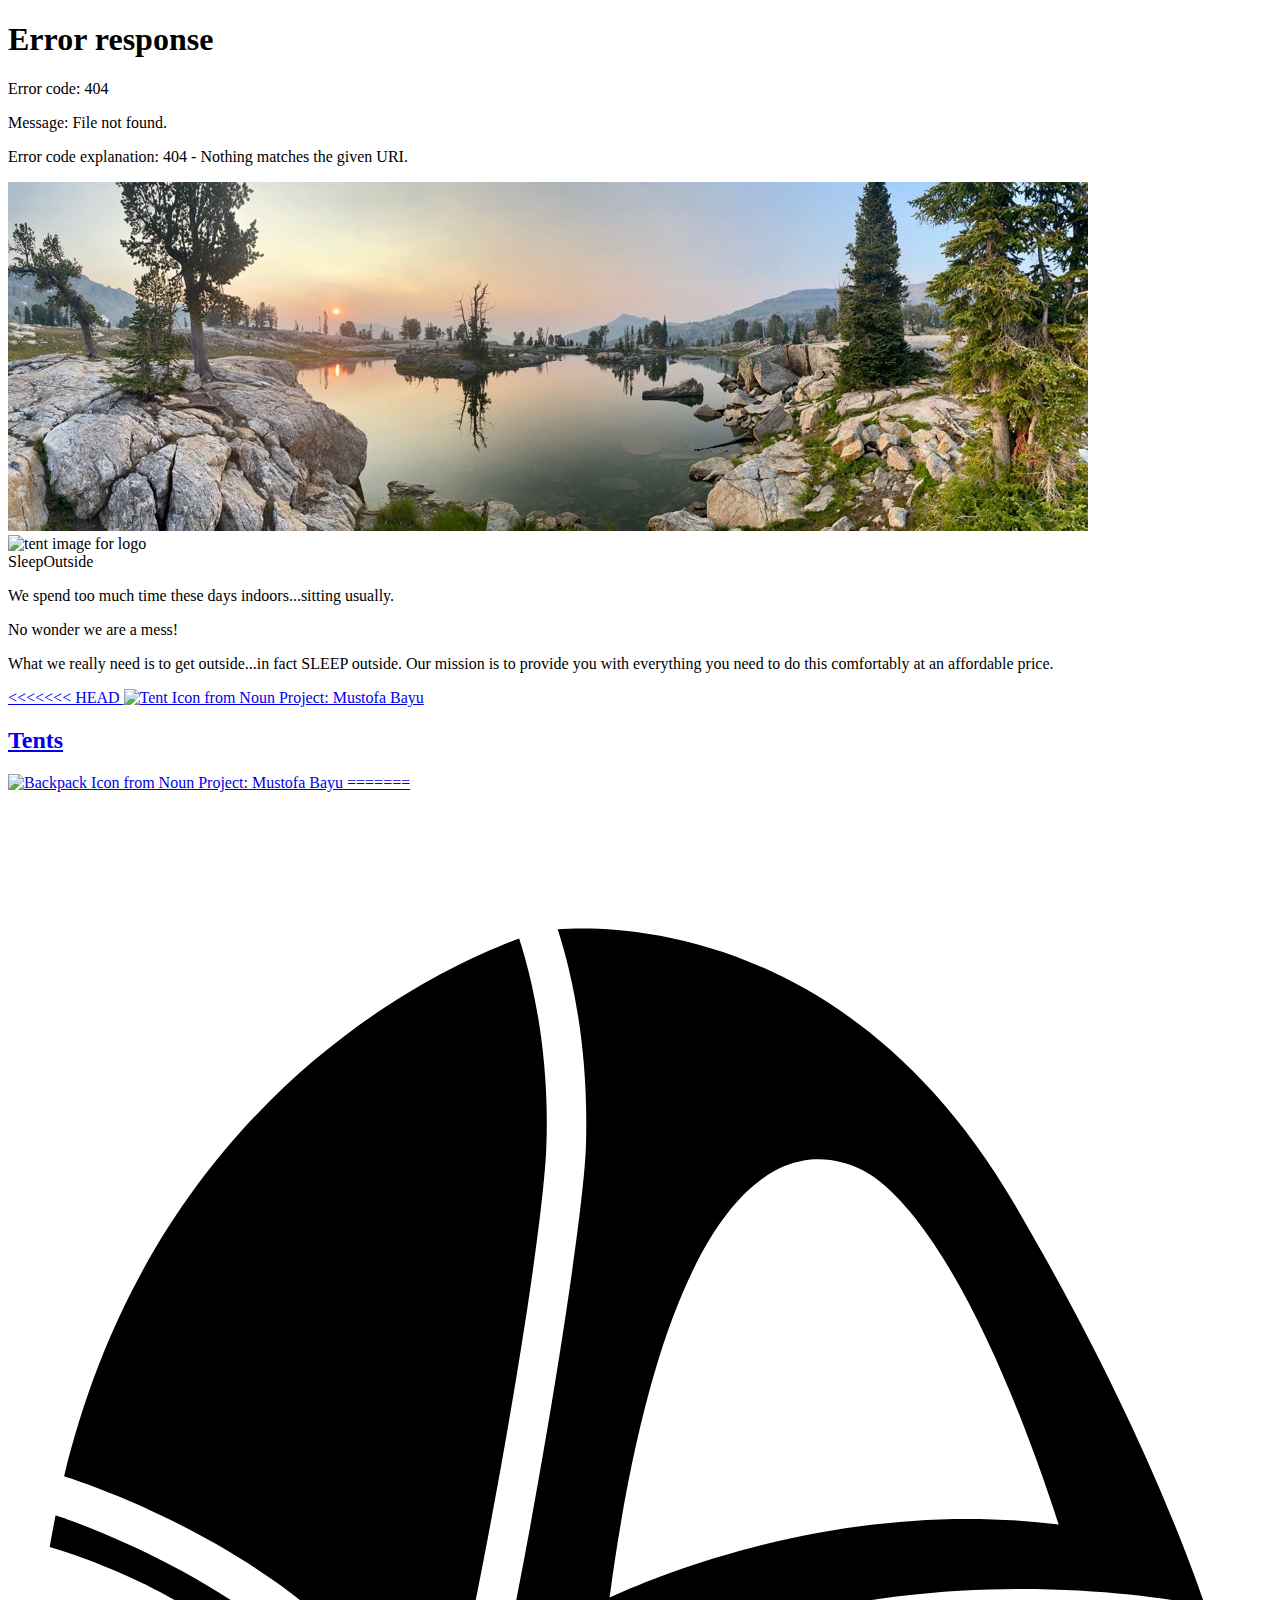
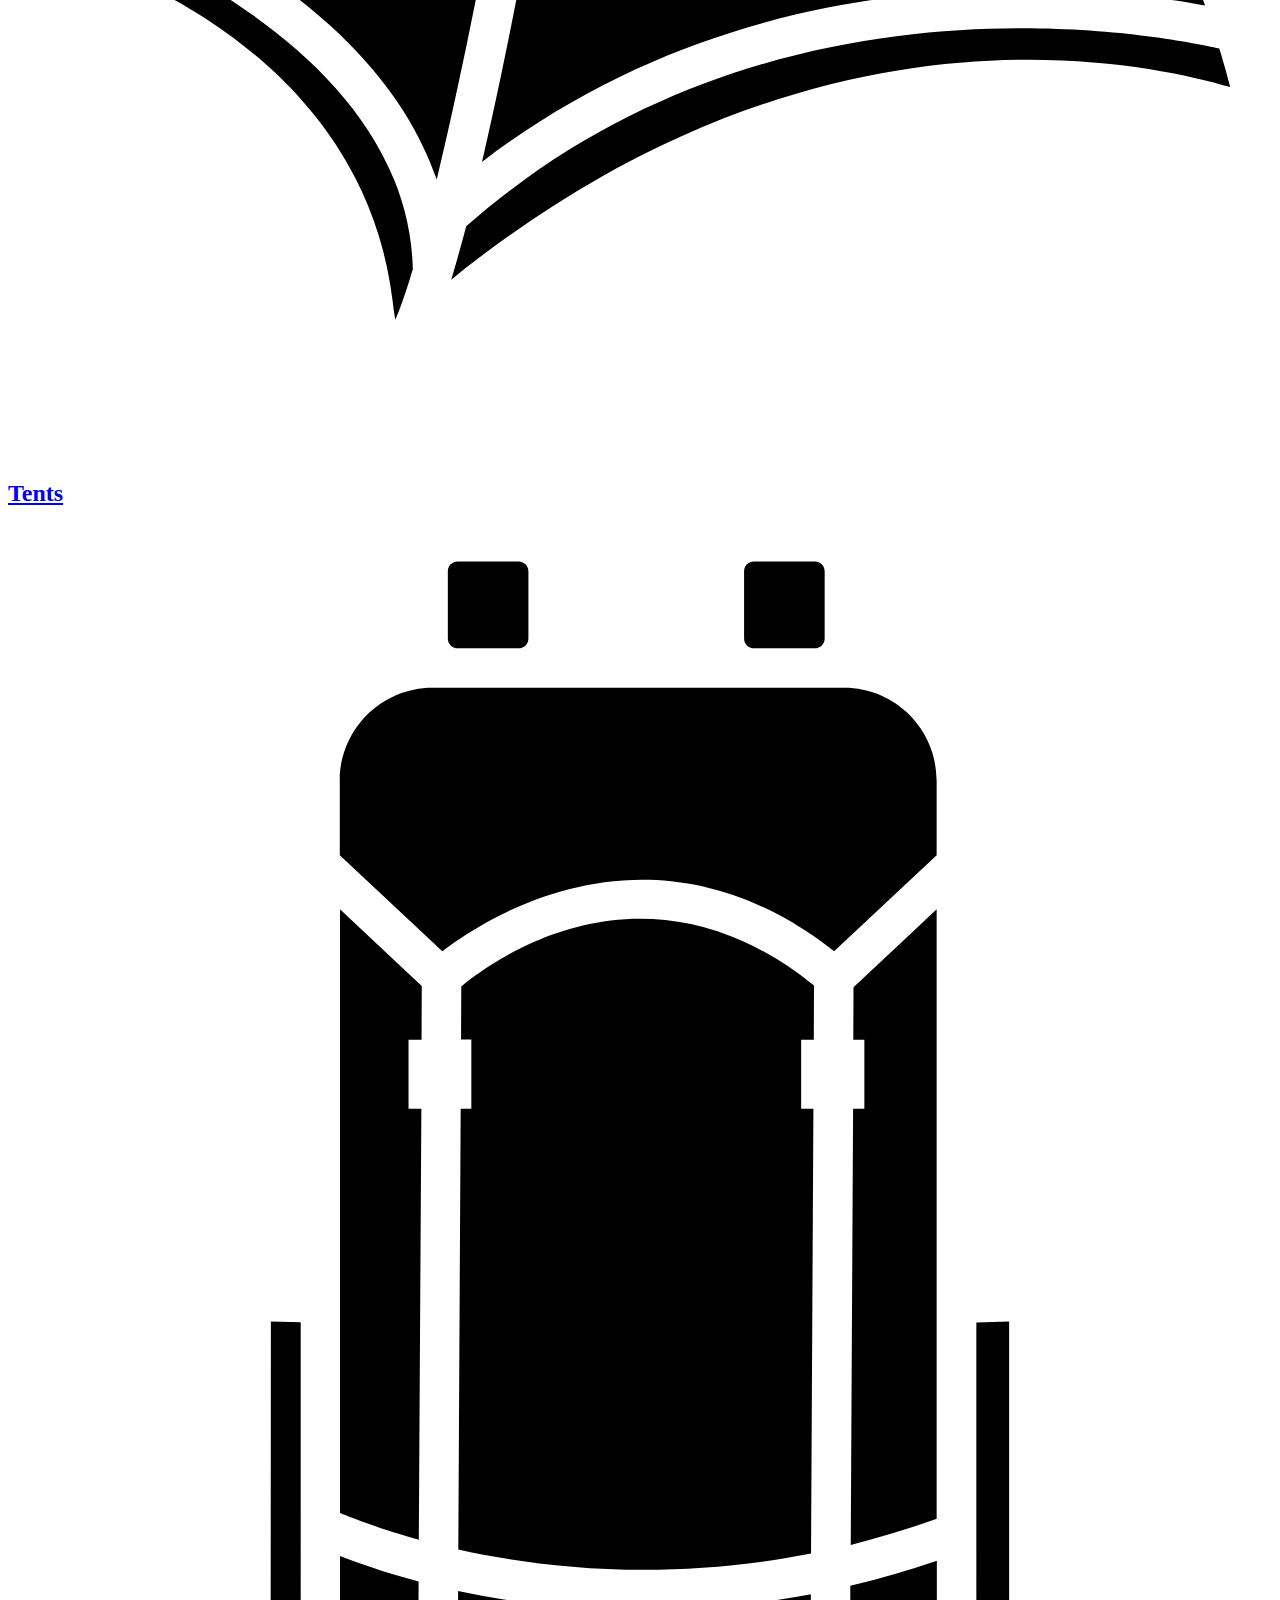
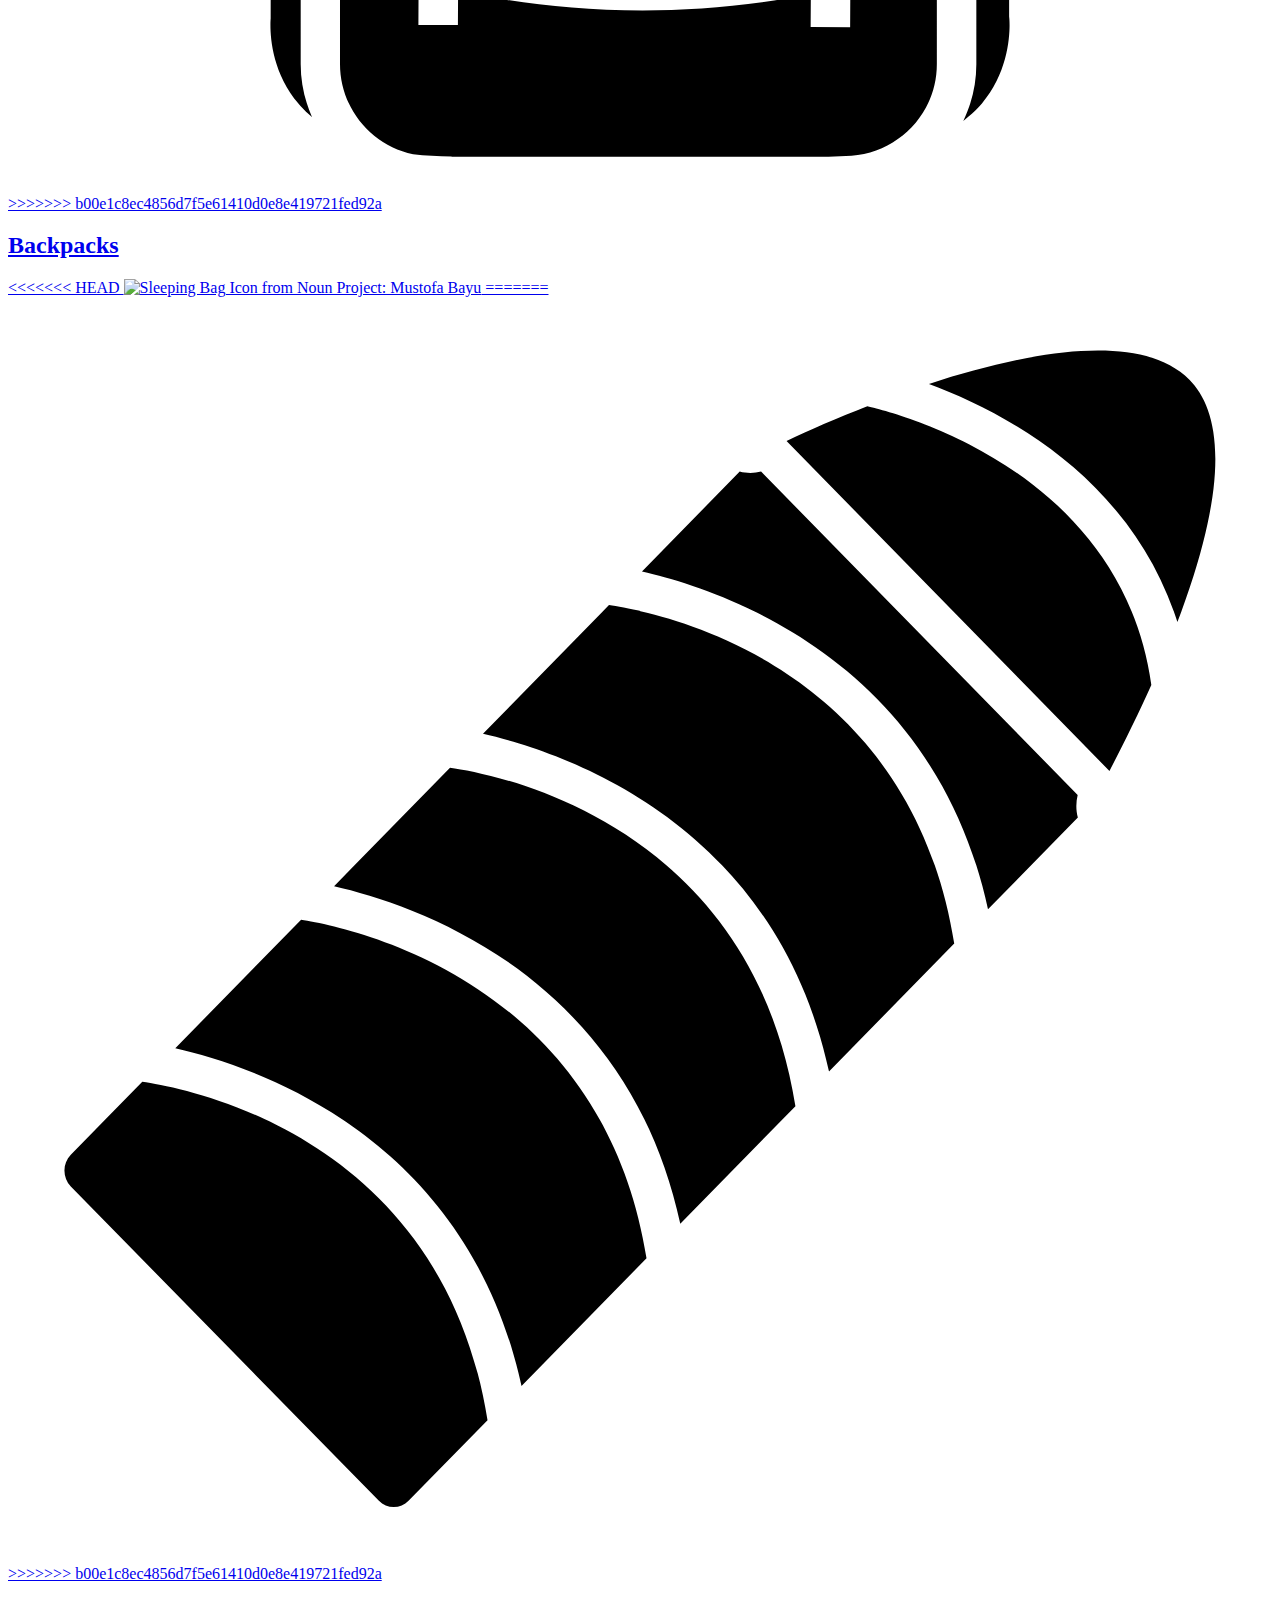
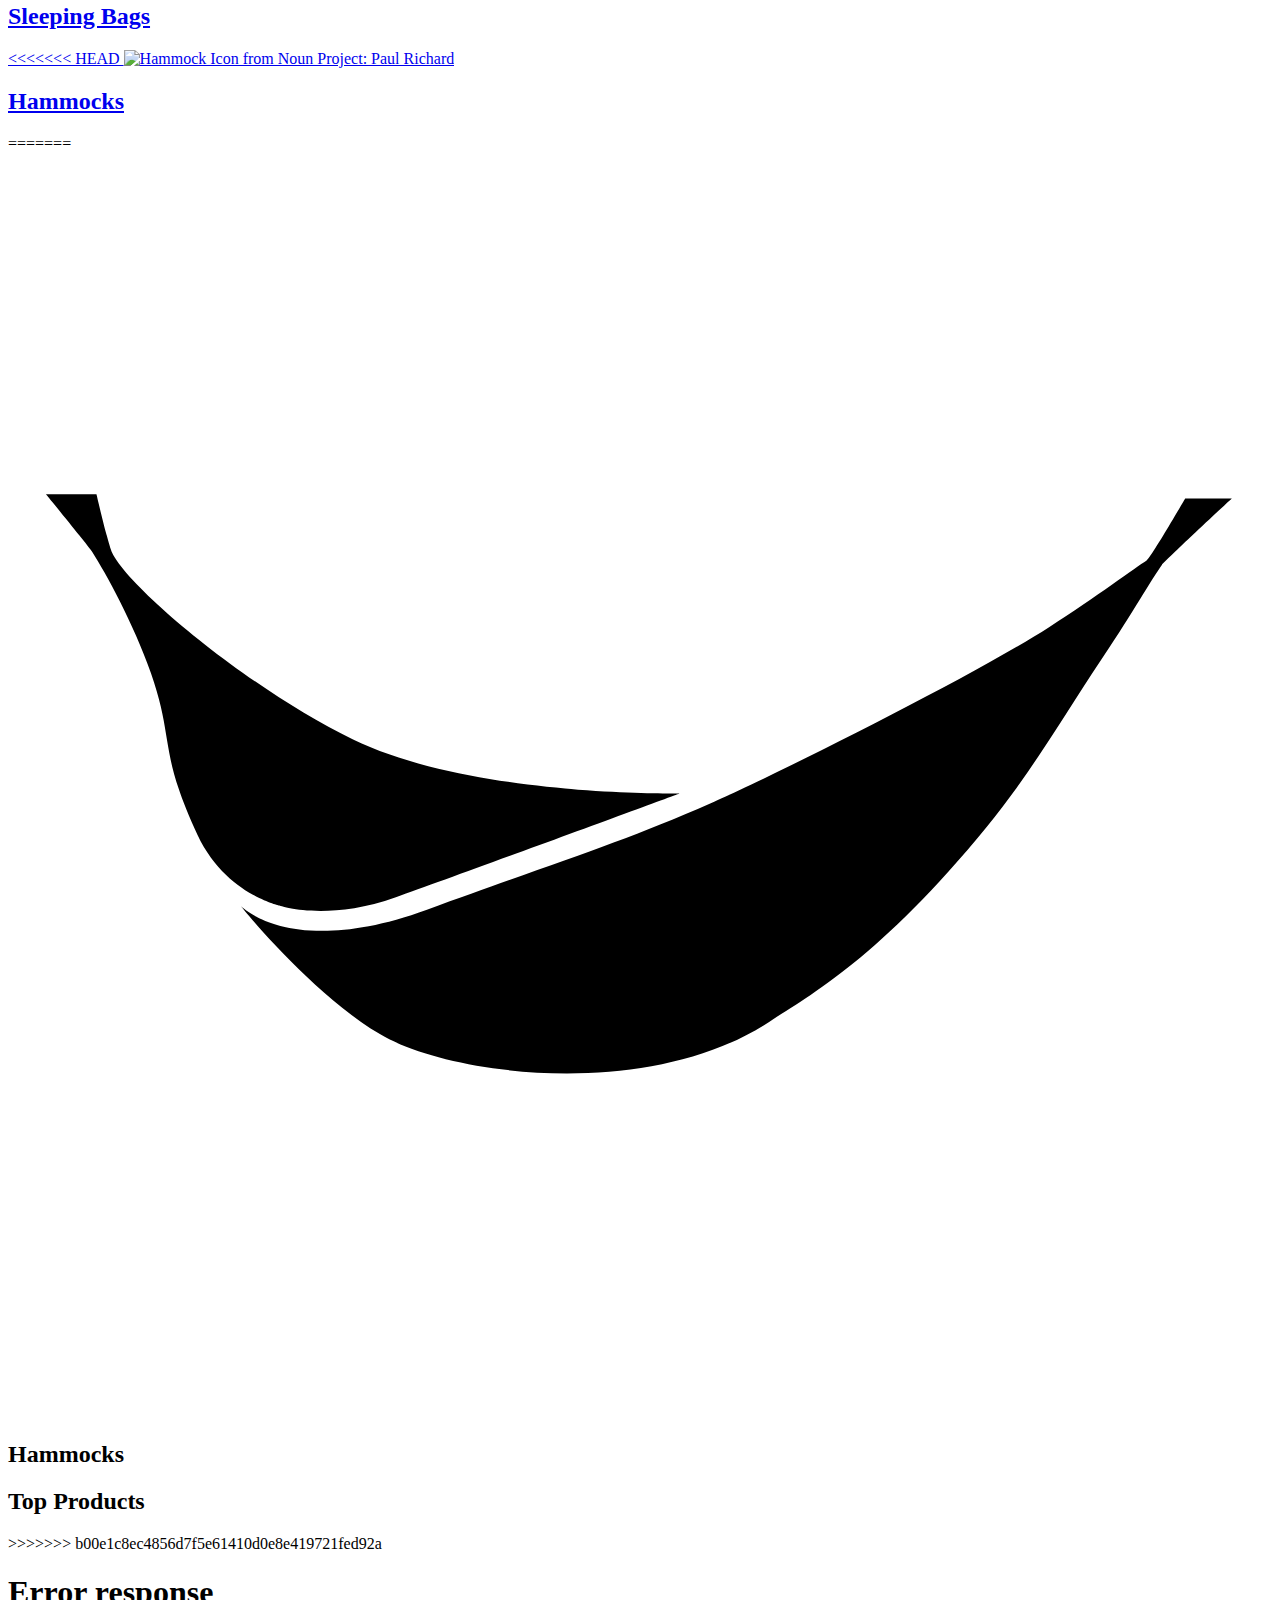
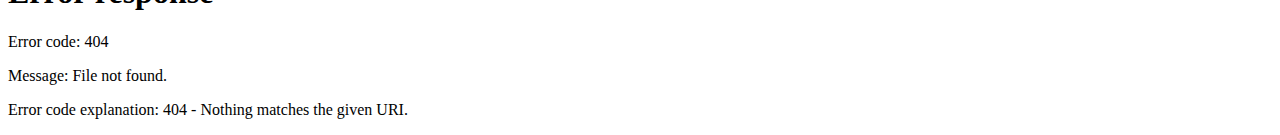
==== src/index.html @ 17fecb8c "Merge pull request #4 from Tal1fhan1/tn--team3" ====
<!doctype html>
<html lang="en">

<head>
  <meta charset="UTF-8" />
  <meta name="viewport" content="width=device-width, initial-scale=1.0" />
  <title>Sleep Outside | Home</title>
  <link rel="stylesheet" href="/css/style.css" />
  <script src="../src/js/main.js" type="module"></script>
</head>

<body>
  <header id="main-header" class="divider">
  </header>
  <main class="divider">
    <div class="hero">
      <img src="public/images/banner-sm.jpg" srcset="images/banner-sm.jpg 500w, images/banner.jpg"
        alt="image of a high mountain lake" />
      <div class="logo logo--square">
        <img src="/images/noun_Tent_2517.svg" alt="tent image for logo" />
        <div>Sleep<span class="highlight">Outside</span></div>
      </div>
    </div>
    <section class="mission">
      <p>We spend too much time these days indoors...sitting usually.</p>
      <p>No wonder we are a mess!</p>
      <p>
        What we really need is to get outside...in fact SLEEP outside. Our
        mission is to provide you with everything you need to do this
        comfortably at an affordable price.
      </p>
    </section>
    <div class="container">
      <div class="box">
        <a href="product-listing/index.html?category=tents">
<<<<<<< HEAD
          <img src="/images/noun_Tent_3544767.svg" alt="Tent Icon from Noun Project: Mustofa Bayu" />
          <h2>Tents</h2>
        </a>
      </div>
      <div class="box">
        <a href="product-listing/index.html?category=backpacks">
          <img src="/images/noun_carrier_bag_3544771.svg" alt="Backpack Icon from Noun Project: Mustofa Bayu" />
=======
            <img src="public/images/noun_Tent_3544767.svg" alt="Tent Icon from Noun Project: Mustofa Bayu" />
            <h2>Tents</h2>
          </a>
      </div>
      <div class="box">
        <a href="product-listing/index.html?category=backpacks">
          <img src="public/images/noun_carrier_bag_3544771.svg" alt="Backpack Icon from Noun Project: Mustofa Bayu" />
>>>>>>> b00e1c8ec4856d7f5e61410d0e8e419721fed92a
          <h2>Backpacks</h2>
        </a>
      </div>
      <div class="box">
        <a href="product-listing/index.html?category=sleeping-bags">
<<<<<<< HEAD
          <img src="/images/noun_Sleeping_Bag_3544775.svg" alt="Sleeping Bag Icon from Noun Project: Mustofa Bayu" />
=======
          <img src="public/images/noun_Sleeping_Bag_3544775.svg" alt="Sleeping Bag Icon from Noun Project: Mustofa Bayu" />
>>>>>>> b00e1c8ec4856d7f5e61410d0e8e419721fed92a
          <h2>Sleeping Bags</h2>
        </a>
      </div>
      <div class="box">
        <a href="product-listing/index.html?category=hammocks">
<<<<<<< HEAD
          <img src="/images/noun_Hammock_791143.svg" alt="Hammock Icon from Noun Project: Paul Richard" />
          <h2>Hammocks</h2>
        </a>
      </div>
    </div>
=======
          <img src="public/images/noun_Hammock_791143.svg" alt="Hammock Icon from Noun Project: Paul Richard" />
          <h2>Hammocks</h2>
        </a> 
      </div>
  </div>
  <section class="products">
    <h2>Top Products</h2>
    <ul class="product-list"></ul>
  </section>

>>>>>>> b00e1c8ec4856d7f5e61410d0e8e419721fed92a
  </main>
  <footer id="main-footer"></footer>
</body>

</html>
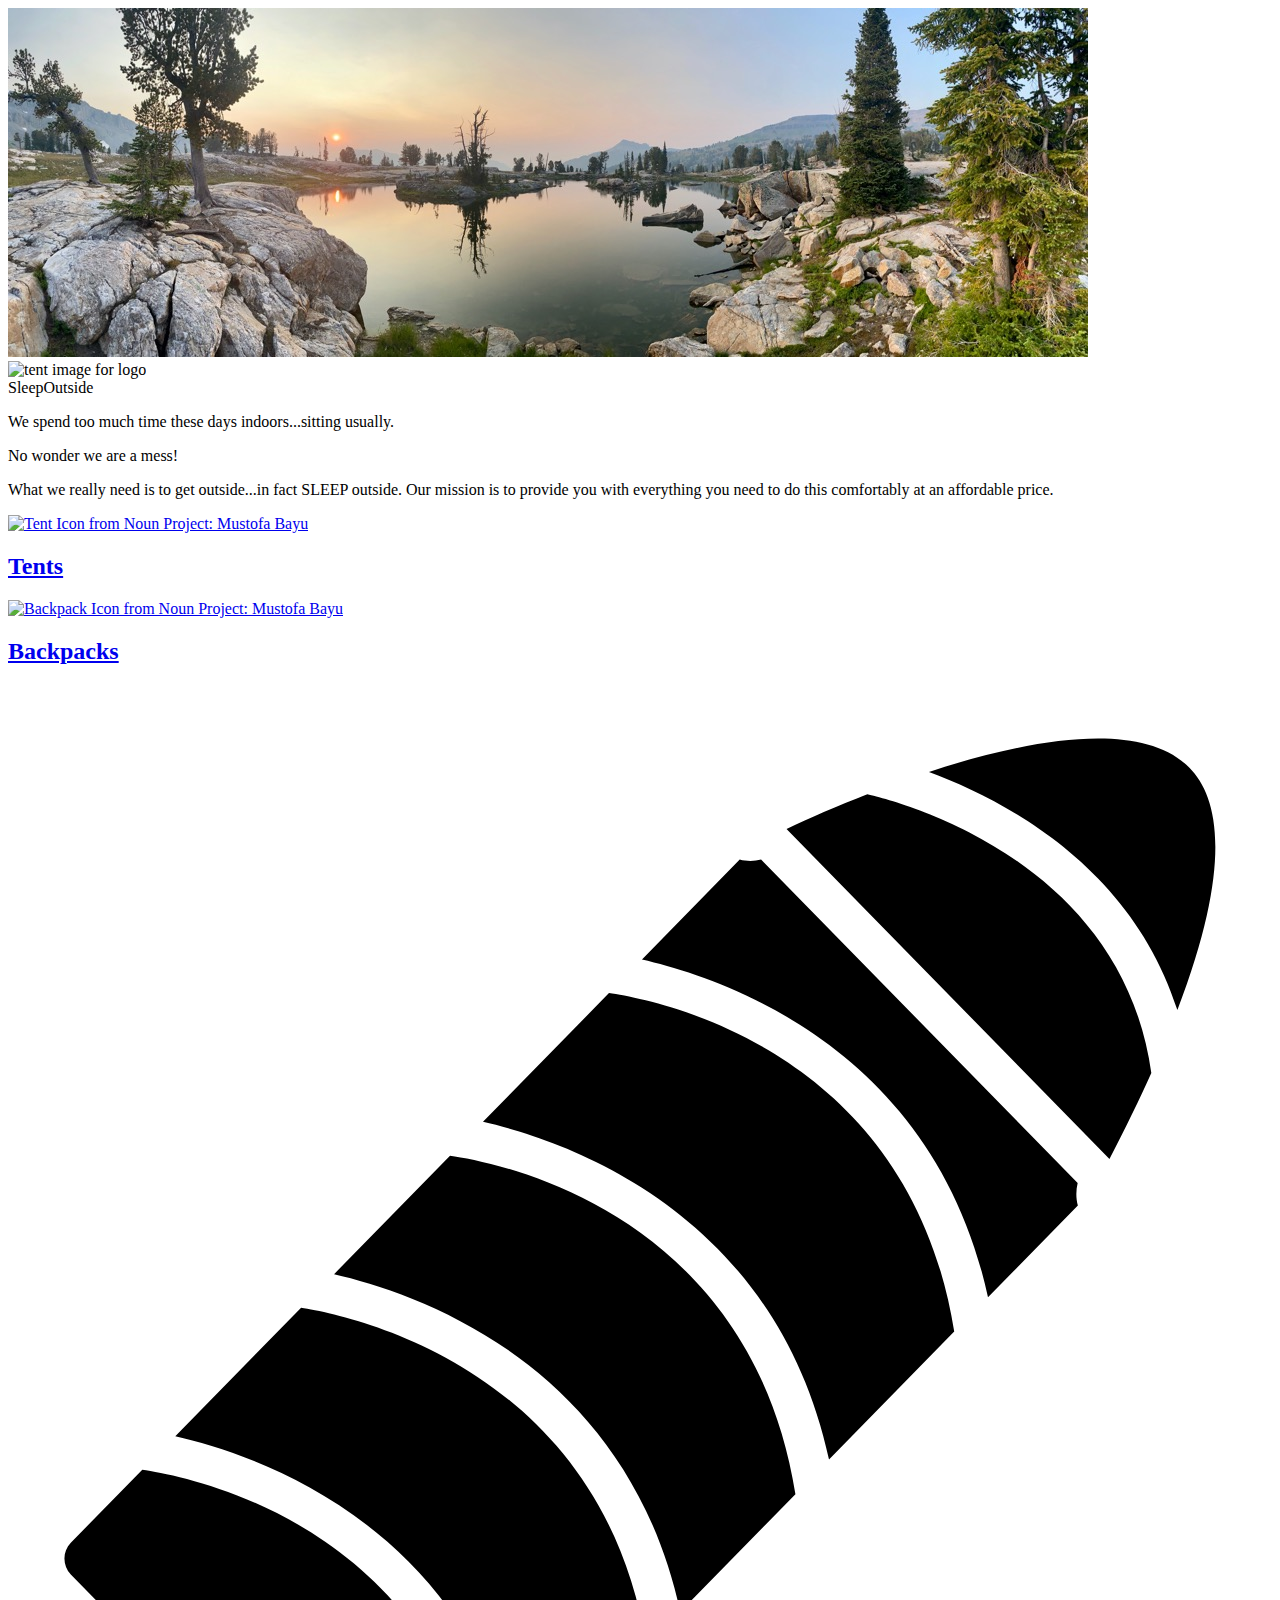
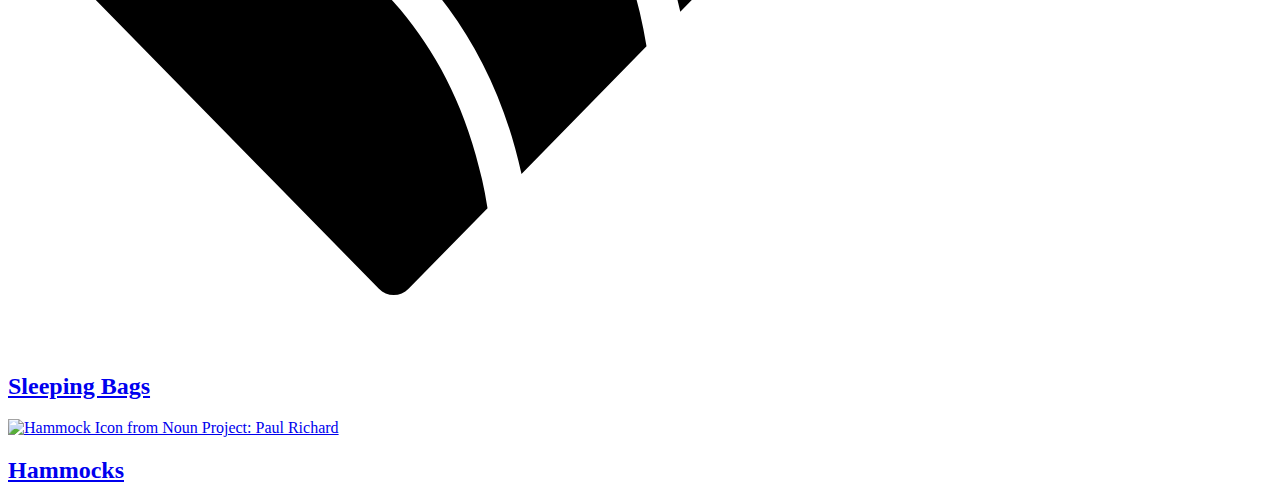
==== commit cb9e27f0: "Fixed the issue that occured with merging branch to main" ====
--- a/src/index.html
+++ b/src/index.html
@@ -6,7 +6,7 @@
   <meta name="viewport" content="width=device-width, initial-scale=1.0" />
   <title>Sleep Outside | Home</title>
   <link rel="stylesheet" href="/css/style.css" />
-  <script src="../src/js/main.js" type="module"></script>
+  <script src="../js/main.js" type="module"></script>
 </head>
 
 <body>
@@ -33,7 +33,6 @@
     <div class="container">
       <div class="box">
         <a href="product-listing/index.html?category=tents">
-<<<<<<< HEAD
           <img src="/images/noun_Tent_3544767.svg" alt="Tent Icon from Noun Project: Mustofa Bayu" />
           <h2>Tents</h2>
         </a>
@@ -41,48 +40,23 @@
       <div class="box">
         <a href="product-listing/index.html?category=backpacks">
           <img src="/images/noun_carrier_bag_3544771.svg" alt="Backpack Icon from Noun Project: Mustofa Bayu" />
-=======
-            <img src="public/images/noun_Tent_3544767.svg" alt="Tent Icon from Noun Project: Mustofa Bayu" />
-            <h2>Tents</h2>
-          </a>
-      </div>
-      <div class="box">
-        <a href="product-listing/index.html?category=backpacks">
-          <img src="public/images/noun_carrier_bag_3544771.svg" alt="Backpack Icon from Noun Project: Mustofa Bayu" />
->>>>>>> b00e1c8ec4856d7f5e61410d0e8e419721fed92a
           <h2>Backpacks</h2>
         </a>
       </div>
       <div class="box">
         <a href="product-listing/index.html?category=sleeping-bags">
-<<<<<<< HEAD
-          <img src="/images/noun_Sleeping_Bag_3544775.svg" alt="Sleeping Bag Icon from Noun Project: Mustofa Bayu" />
-=======
-          <img src="public/images/noun_Sleeping_Bag_3544775.svg" alt="Sleeping Bag Icon from Noun Project: Mustofa Bayu" />
->>>>>>> b00e1c8ec4856d7f5e61410d0e8e419721fed92a
+          <img src="public/images/noun_Sleeping_Bag_3544775.svg"
+            alt="Sleeping Bag Icon from Noun Project: Mustofa Bayu" />
           <h2>Sleeping Bags</h2>
         </a>
       </div>
       <div class="box">
         <a href="product-listing/index.html?category=hammocks">
-<<<<<<< HEAD
           <img src="/images/noun_Hammock_791143.svg" alt="Hammock Icon from Noun Project: Paul Richard" />
           <h2>Hammocks</h2>
         </a>
       </div>
     </div>
-=======
-          <img src="public/images/noun_Hammock_791143.svg" alt="Hammock Icon from Noun Project: Paul Richard" />
-          <h2>Hammocks</h2>
-        </a> 
-      </div>
-  </div>
-  <section class="products">
-    <h2>Top Products</h2>
-    <ul class="product-list"></ul>
-  </section>
-
->>>>>>> b00e1c8ec4856d7f5e61410d0e8e419721fed92a
   </main>
   <footer id="main-footer"></footer>
 </body>
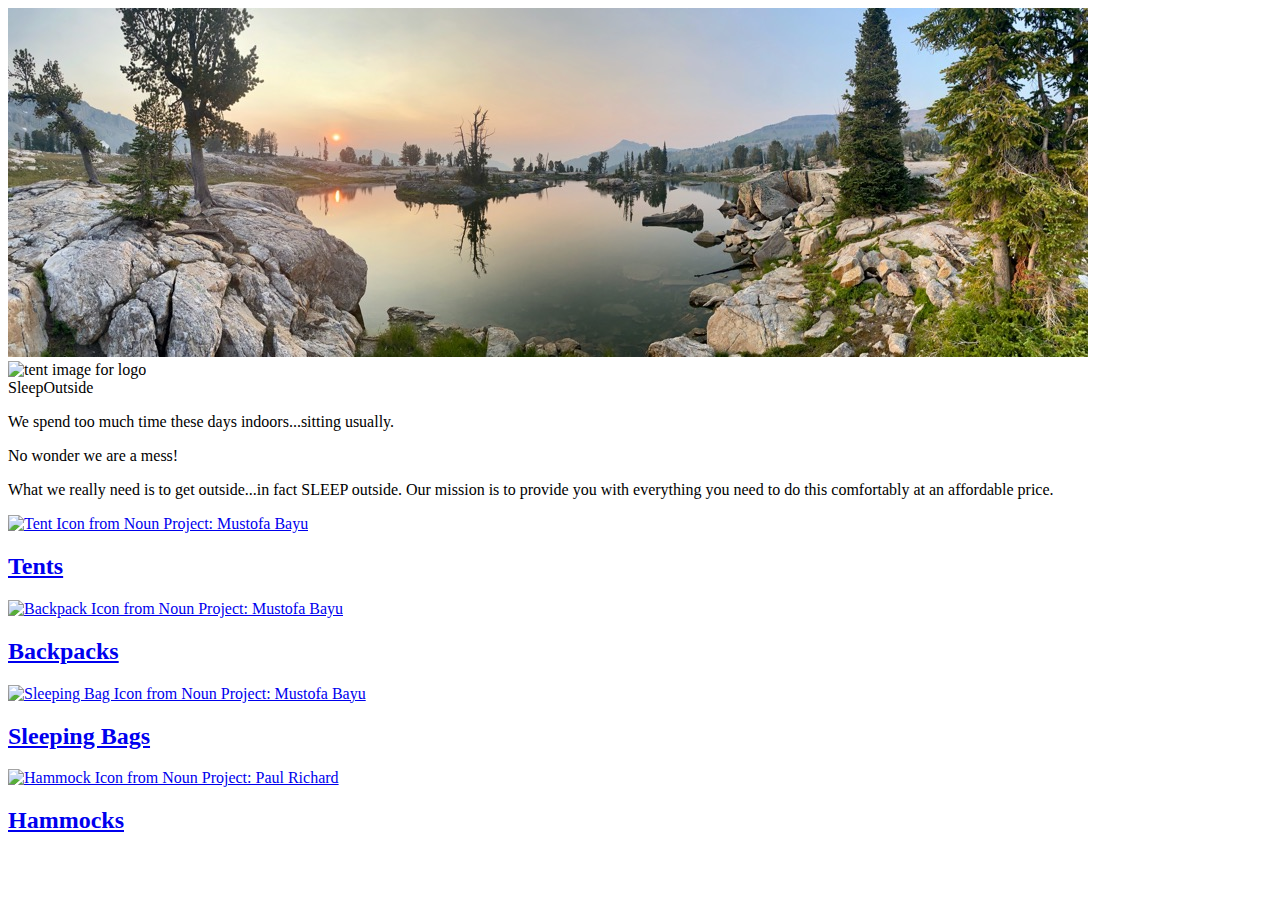
==== commit 67d2d8ae: "Made changes to all pages so that the number on the backpack updates across the whole site" ====
--- a/src/index.html
+++ b/src/index.html
@@ -6,15 +6,17 @@
   <meta name="viewport" content="width=device-width, initial-scale=1.0" />
   <title>Sleep Outside | Home</title>
   <link rel="stylesheet" href="/css/style.css" />
-  <script src="../js/main.js" type="module"></script>
+  <script src="/js/cart.js" type="module"></script>
+
+  <script src="/js/main.js" type="module"></script>
 </head>
 
 <body>
-  <header id="main-header" class="divider">
-  </header>
+  <header id="main-header" class="divider"></header>
+  <span class="counter"></span>
   <main class="divider">
     <div class="hero">
-      <img src="public/images/banner-sm.jpg" srcset="images/banner-sm.jpg 500w, images/banner.jpg"
+      <img src="/images/banner-sm.jpg" srcset="images/banner-sm.jpg 500w, images/banner.jpg"
         alt="image of a high mountain lake" />
       <div class="logo logo--square">
         <img src="/images/noun_Tent_2517.svg" alt="tent image for logo" />
@@ -45,8 +47,7 @@
       </div>
       <div class="box">
         <a href="product-listing/index.html?category=sleeping-bags">
-          <img src="public/images/noun_Sleeping_Bag_3544775.svg"
-            alt="Sleeping Bag Icon from Noun Project: Mustofa Bayu" />
+          <img src="/images/noun_Sleeping_Bag_3544775.svg" alt="Sleeping Bag Icon from Noun Project: Mustofa Bayu" />
           <h2>Sleeping Bags</h2>
         </a>
       </div>
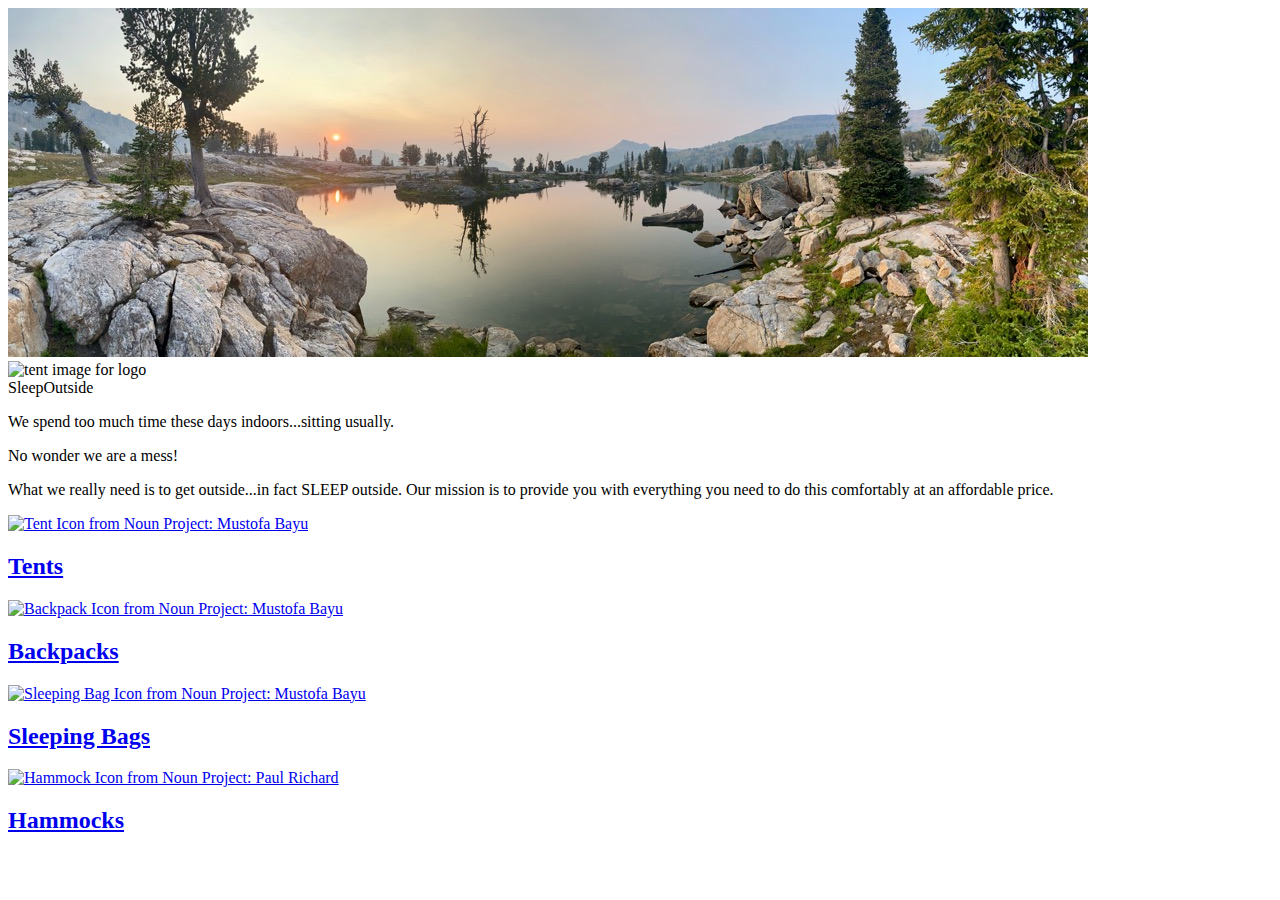
==== commit a3e47286: "Fixed a few things and added a Total to the cart" ====
--- a/src/index.html
+++ b/src/index.html
@@ -1,65 +1,78 @@
 <!doctype html>
 <html lang="en">
+  <head>
+    <meta charset="UTF-8" />
+    <meta name="viewport" content="width=device-width, initial-scale=1.0" />
+    <title>Sleep Outside | Home</title>
+    <link rel="stylesheet" href="/css/style.css" />
+    <script src="/js/cart.js" type="module"></script>
 
-<head>
-  <meta charset="UTF-8" />
-  <meta name="viewport" content="width=device-width, initial-scale=1.0" />
-  <title>Sleep Outside | Home</title>
-  <link rel="stylesheet" href="/css/style.css" />
-  <script src="/js/cart.js" type="module"></script>
+    <script src="/js/main.js" type="module"></script>
+  </head>
 
-  <script src="/js/main.js" type="module"></script>
-</head>
-
-<body>
-  <header id="main-header" class="divider"></header>
-  <span class="counter"></span>
-  <main class="divider">
-    <div class="hero">
-      <img src="/images/banner-sm.jpg" srcset="images/banner-sm.jpg 500w, images/banner.jpg"
-        alt="image of a high mountain lake" />
-      <div class="logo logo--square">
-        <img src="/images/noun_Tent_2517.svg" alt="tent image for logo" />
-        <div>Sleep<span class="highlight">Outside</span></div>
+  <body>
+    <header id="main-header" class="divider"></header>
+    <span class="counter"></span>
+    <main class="divider">
+      <div class="hero">
+        <img
+          src="/images/banner-sm.jpg"
+          srcset="images/banner-sm.jpg 500w, images/banner.jpg"
+          alt="image of a high mountain lake"
+        />
+        <div class="logo logo--square">
+          <img src="/images/noun_Tent_2517.svg" alt="tent image for logo" />
+          <div>Sleep<span class="highlight">Outside</span></div>
+        </div>
       </div>
-    </div>
-    <section class="mission">
-      <p>We spend too much time these days indoors...sitting usually.</p>
-      <p>No wonder we are a mess!</p>
-      <p>
-        What we really need is to get outside...in fact SLEEP outside. Our
-        mission is to provide you with everything you need to do this
-        comfortably at an affordable price.
-      </p>
-    </section>
-    <div class="container">
-      <div class="box">
-        <a href="product-listing/index.html?category=tents">
-          <img src="/images/noun_Tent_3544767.svg" alt="Tent Icon from Noun Project: Mustofa Bayu" />
-          <h2>Tents</h2>
-        </a>
+      <section class="mission">
+        <p>We spend too much time these days indoors...sitting usually.</p>
+        <p>No wonder we are a mess!</p>
+        <p>
+          What we really need is to get outside...in fact SLEEP outside. Our
+          mission is to provide you with everything you need to do this
+          comfortably at an affordable price.
+        </p>
+      </section>
+      <div class="container">
+        <div class="box">
+          <a href="product-listing/index.html?category=tents">
+            <img
+              src="/images/noun_Tent_3544767.svg"
+              alt="Tent Icon from Noun Project: Mustofa Bayu"
+            />
+            <h2>Tents</h2>
+          </a>
+        </div>
+        <div class="box">
+          <a href="product-listing/index.html?category=backpacks">
+            <img
+              src="/images/noun_carrier bag_3544771.svg"
+              alt="Backpack Icon from Noun Project: Mustofa Bayu"
+            />
+            <h2>Backpacks</h2>
+          </a>
+        </div>
+        <div class="box">
+          <a href="product-listing/index.html?category=sleeping-bags">
+            <img
+              src="/images/noun_Sleeping Bag_3544775.svg"
+              alt="Sleeping Bag Icon from Noun Project: Mustofa Bayu"
+            />
+            <h2>Sleeping Bags</h2>
+          </a>
+        </div>
+        <div class="box">
+          <a href="product-listing/index.html?category=hammocks">
+            <img
+              src="/images/noun_Hammock_791143.svg"
+              alt="Hammock Icon from Noun Project: Paul Richard"
+            />
+            <h2>Hammocks</h2>
+          </a>
+        </div>
       </div>
-      <div class="box">
-        <a href="product-listing/index.html?category=backpacks">
-          <img src="/images/noun_carrier_bag_3544771.svg" alt="Backpack Icon from Noun Project: Mustofa Bayu" />
-          <h2>Backpacks</h2>
-        </a>
-      </div>
-      <div class="box">
-        <a href="product-listing/index.html?category=sleeping-bags">
-          <img src="/images/noun_Sleeping_Bag_3544775.svg" alt="Sleeping Bag Icon from Noun Project: Mustofa Bayu" />
-          <h2>Sleeping Bags</h2>
-        </a>
-      </div>
-      <div class="box">
-        <a href="product-listing/index.html?category=hammocks">
-          <img src="/images/noun_Hammock_791143.svg" alt="Hammock Icon from Noun Project: Paul Richard" />
-          <h2>Hammocks</h2>
-        </a>
-      </div>
-    </div>
-  </main>
-  <footer id="main-footer"></footer>
-</body>
-
-</html>+    </main>
+    <footer id="main-footer"></footer>
+  </body>
+</html>
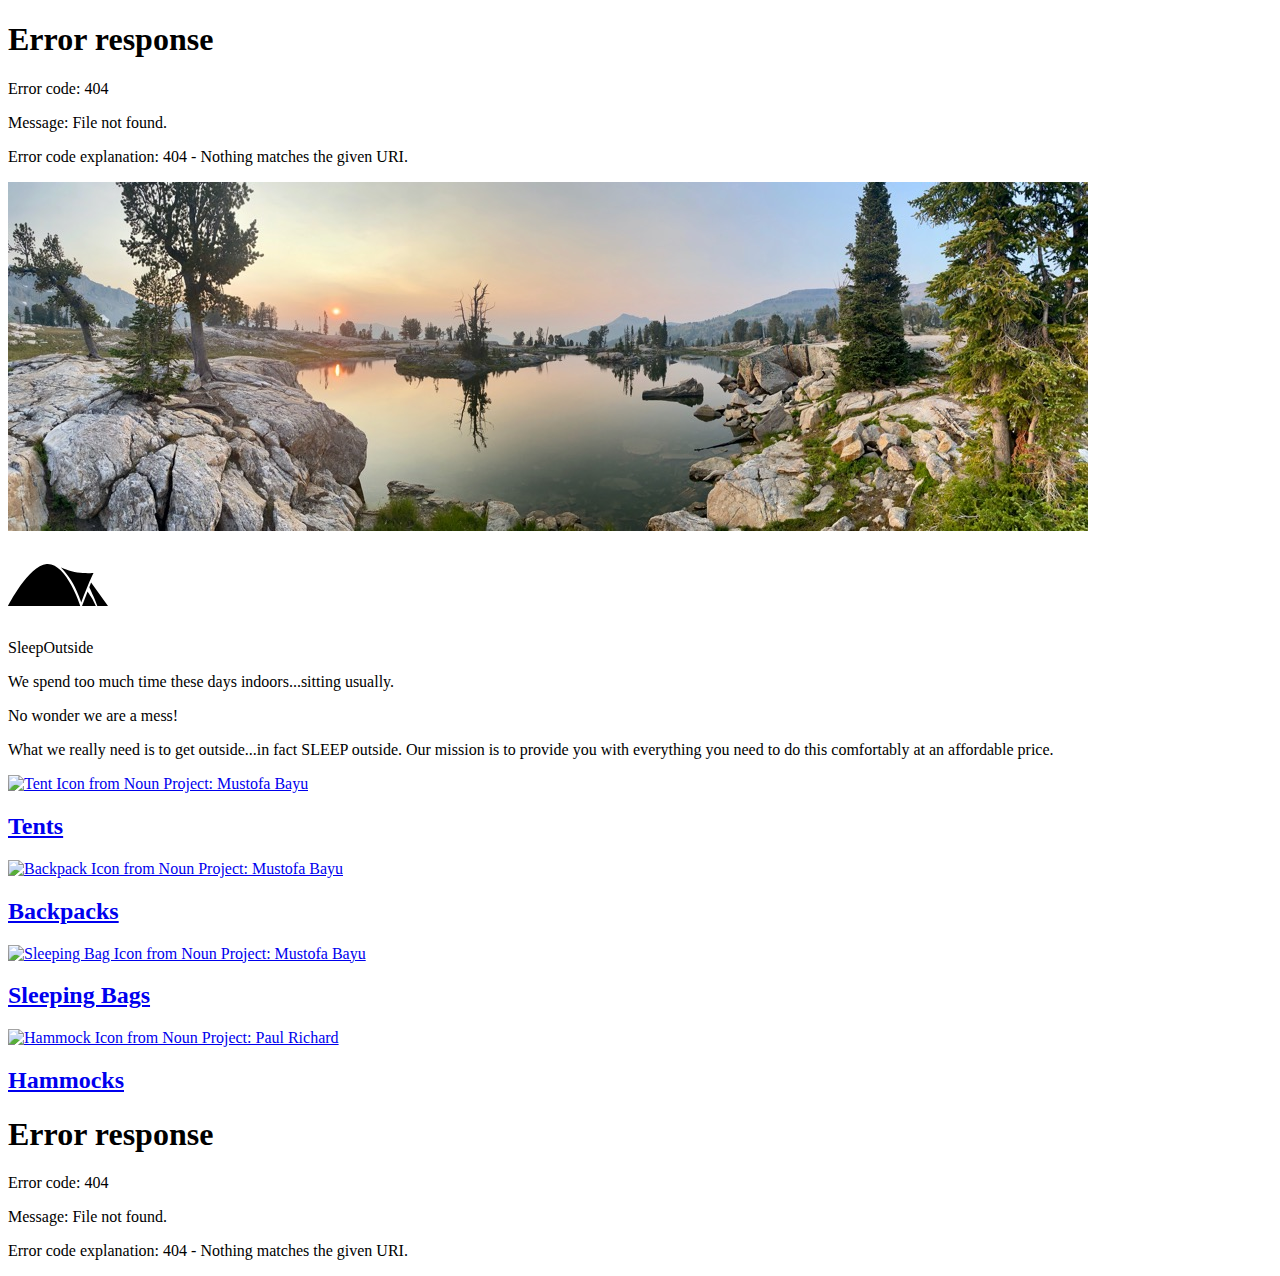
==== commit 607f945e: "Update index.html" ====
--- a/src/index.html
+++ b/src/index.html
@@ -5,9 +5,9 @@
     <meta name="viewport" content="width=device-width, initial-scale=1.0" />
     <title>Sleep Outside | Home</title>
     <link rel="stylesheet" href="/css/style.css" />
-    <script src="/js/cart.js" type="module"></script>
+    <script src="./js/cart.js" type="module"></script>
 
-    <script src="/js/main.js" type="module"></script>
+    <script src="./js/main.js" type="module"></script>
   </head>
 
   <body>
@@ -16,12 +16,12 @@
     <main class="divider">
       <div class="hero">
         <img
-          src="/images/banner-sm.jpg"
+          src="./images/banner-sm.jpg"
           srcset="images/banner-sm.jpg 500w, images/banner.jpg"
           alt="image of a high mountain lake"
         />
         <div class="logo logo--square">
-          <img src="/images/noun_Tent_2517.svg" alt="tent image for logo" />
+          <img src="./images/noun_Tent_2517.svg" alt="tent image for logo" />
           <div>Sleep<span class="highlight">Outside</span></div>
         </div>
       </div>
@@ -36,36 +36,36 @@
       </section>
       <div class="container">
         <div class="box">
-          <a href="product-listing/index.html?category=tents">
+          <a href="./product-listing/index.html?category=tents">
             <img
-              src="/images/noun_Tent_3544767.svg"
+              src="./images/noun_Tent_3544767.svg"
               alt="Tent Icon from Noun Project: Mustofa Bayu"
             />
             <h2>Tents</h2>
           </a>
         </div>
         <div class="box">
-          <a href="product-listing/index.html?category=backpacks">
+          <a href="./product-listing/index.html?category=backpacks">
             <img
-              src="/images/noun_carrier bag_3544771.svg"
+              src="./images/noun_carrier bag_3544771.svg"
               alt="Backpack Icon from Noun Project: Mustofa Bayu"
             />
             <h2>Backpacks</h2>
           </a>
         </div>
         <div class="box">
-          <a href="product-listing/index.html?category=sleeping-bags">
+          <a href="./product-listing/index.html?category=sleeping-bags">
             <img
-              src="/images/noun_Sleeping Bag_3544775.svg"
+              src="./images/noun_Sleeping Bag_3544775.svg"
               alt="Sleeping Bag Icon from Noun Project: Mustofa Bayu"
             />
             <h2>Sleeping Bags</h2>
           </a>
         </div>
         <div class="box">
-          <a href="product-listing/index.html?category=hammocks">
+          <a href="./product-listing/index.html?category=hammocks">
             <img
-              src="/images/noun_Hammock_791143.svg"
+              src="./images/noun_Hammock_791143.svg"
               alt="Hammock Icon from Noun Project: Paul Richard"
             />
             <h2>Hammocks</h2>
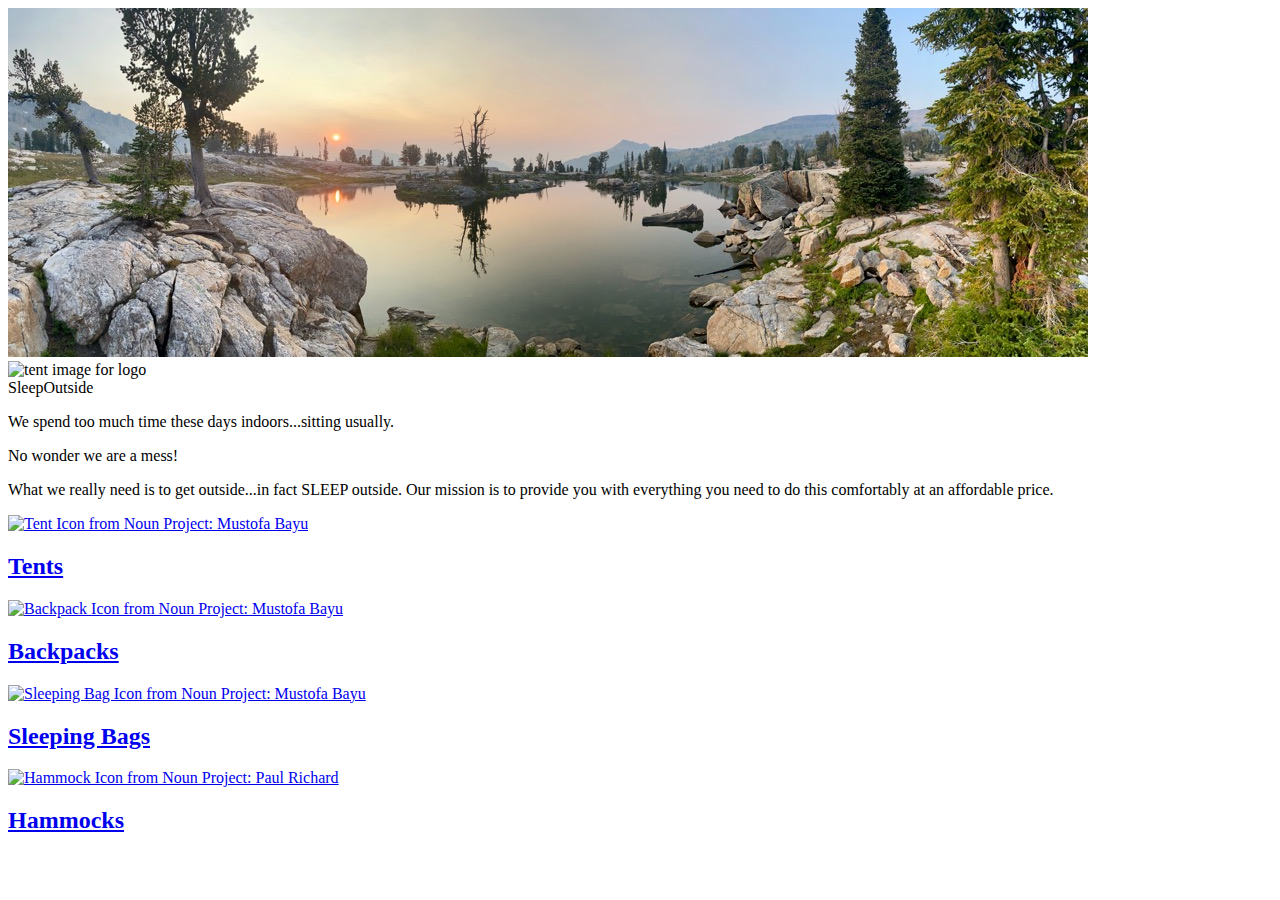
==== commit 70d7331c: "Update index.html" ====
--- a/src/index.html
+++ b/src/index.html
@@ -5,9 +5,9 @@
     <meta name="viewport" content="width=device-width, initial-scale=1.0" />
     <title>Sleep Outside | Home</title>
     <link rel="stylesheet" href="/css/style.css" />
-    <script src="./js/cart.js" type="module"></script>
+    <script src="/js/cart.js" type="module"></script>
 
-    <script src="./js/main.js" type="module"></script>
+    <script src="/js/main.js" type="module"></script>
   </head>
 
   <body>
@@ -21,7 +21,7 @@
           alt="image of a high mountain lake"
         />
         <div class="logo logo--square">
-          <img src="./images/noun_Tent_2517.svg" alt="tent image for logo" />
+          <img src="/images/noun_Tent_2517.svg" alt="tent image for logo" />
           <div>Sleep<span class="highlight">Outside</span></div>
         </div>
       </div>
@@ -36,36 +36,36 @@
       </section>
       <div class="container">
         <div class="box">
-          <a href="./product-listing/index.html?category=tents">
+          <a href="/product-listing/index.html?category=tents">
             <img
-              src="./images/noun_Tent_3544767.svg"
+              src="/images/noun_Tent_3544767.svg"
               alt="Tent Icon from Noun Project: Mustofa Bayu"
             />
             <h2>Tents</h2>
           </a>
         </div>
         <div class="box">
-          <a href="./product-listing/index.html?category=backpacks">
+          <a href="/product-listing/index.html?category=backpacks">
             <img
-              src="./images/noun_carrier bag_3544771.svg"
+              src="/images/noun_carrier bag_3544771.svg"
               alt="Backpack Icon from Noun Project: Mustofa Bayu"
             />
             <h2>Backpacks</h2>
           </a>
         </div>
         <div class="box">
-          <a href="./product-listing/index.html?category=sleeping-bags">
+          <a href="/product-listing/index.html?category=sleeping-bags">
             <img
-              src="./images/noun_Sleeping Bag_3544775.svg"
+              src="/images/noun_Sleeping Bag_3544775.svg"
               alt="Sleeping Bag Icon from Noun Project: Mustofa Bayu"
             />
             <h2>Sleeping Bags</h2>
           </a>
         </div>
         <div class="box">
-          <a href="./product-listing/index.html?category=hammocks">
+          <a href="/product-listing/index.html?category=hammocks">
             <img
-              src="./images/noun_Hammock_791143.svg"
+              src="/images/noun_Hammock_791143.svg"
               alt="Hammock Icon from Noun Project: Paul Richard"
             />
             <h2>Hammocks</h2>
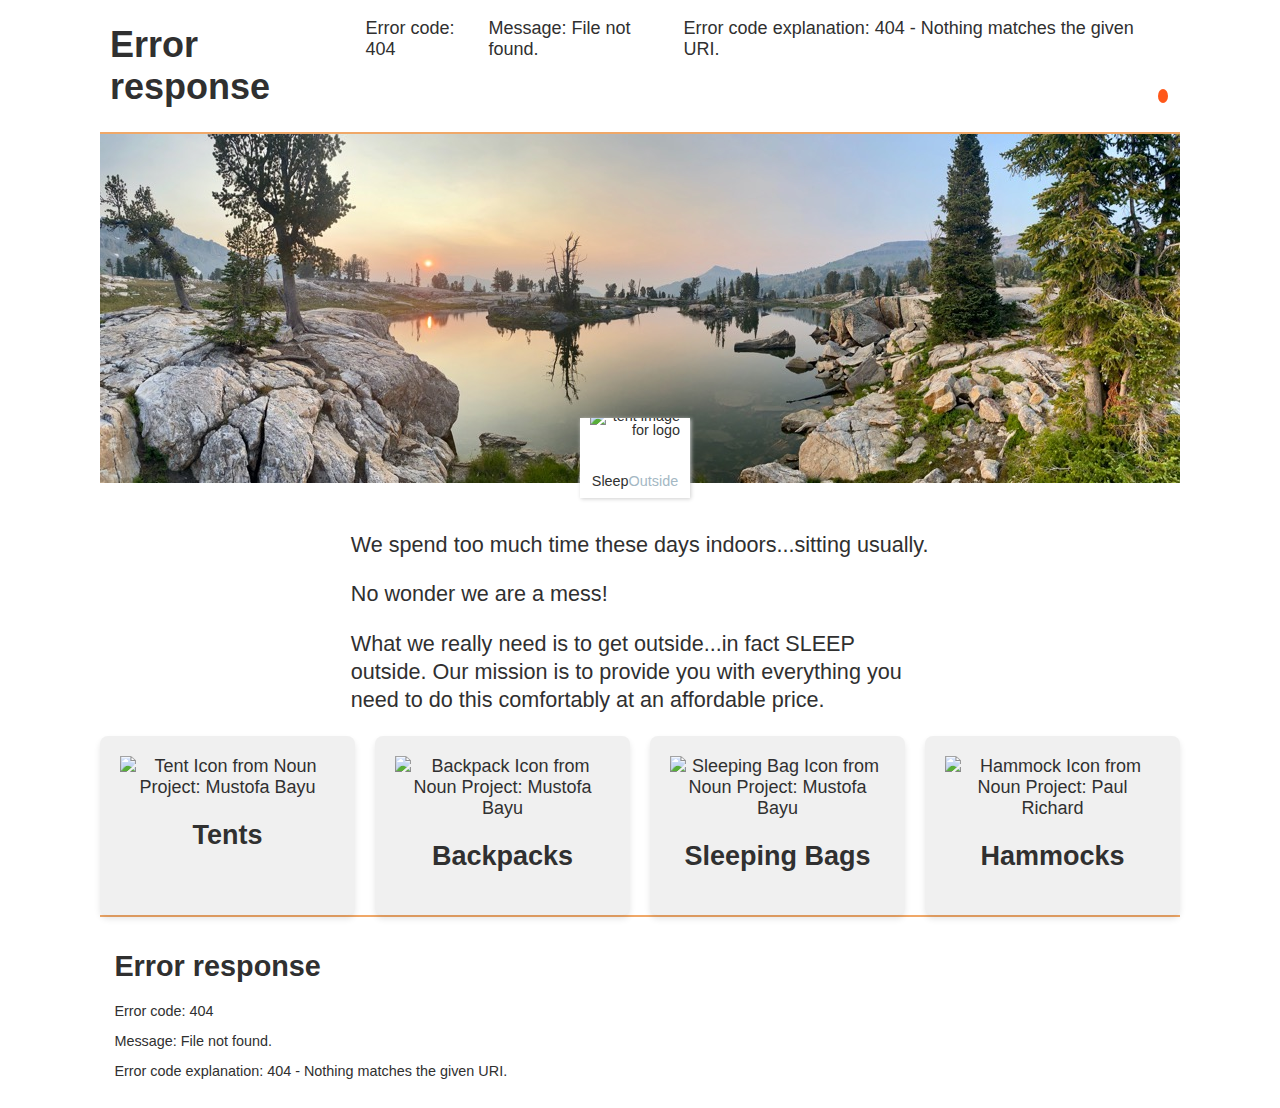
==== commit 7d10e3b0: "Update index.html" ====
--- a/src/index.html
+++ b/src/index.html
@@ -4,10 +4,10 @@
     <meta charset="UTF-8" />
     <meta name="viewport" content="width=device-width, initial-scale=1.0" />
     <title>Sleep Outside | Home</title>
-    <link rel="stylesheet" href="/css/style.css" />
-    <script src="/js/cart.js" type="module"></script>
+    <link rel="stylesheet" href="/src/css/style.css" />
+    <script src="/src/js/cart.js" type="module"></script>
 
-    <script src="/js/main.js" type="module"></script>
+    <script src="/src/js/main.js" type="module"></script>
   </head>
 
   <body>
--- a/src/css/style.css
+++ b/src/css/style.css
@@ -0,0 +1,384 @@
+:root {
+  --font-body: Arial, Helvetica, sans-serif;
+  --font-headline: Haettenschweiler, "Arial Narrow Bold", sans-serif;
+  /* colors */
+  --primary-color: #f0a868;
+  --secondary-color: #525b0f;
+  --tertiary-color: #a4b8c4;
+  --light-grey: #d0d0d0;
+  --dark-grey: #303030;
+
+  /* sizes */
+  --font-base: 18px;
+  --small-font: 0.8em;
+  --large-font: 1.2em;
+}
+
+* {
+  box-sizing: border-box;
+}
+
+body {
+  margin: 0;
+  font-family: var(--font-body);
+  font-size: var(--font-base);
+  color: var(--dark-grey);
+}
+
+img {
+  max-width: 100%;
+}
+
+header {
+  display: flex;
+  justify-content: space-between;
+  padding: 0 10px;
+}
+
+.logo {
+  line-height: 60px;
+  width: 245px;
+  overflow: hidden;
+  display: flex;
+  font-size: 30px;
+  text-align: right;
+  font-family: var(--font-headline);
+}
+
+.logo img {
+  width: 60px;
+  height: 60px;
+}
+
+.logo a {
+  text-decoration: none;
+  color: var(--font-body);
+}
+
+.hero {
+  position: relative;
+  top: -21px;
+}
+
+.hero .logo {
+  position: absolute;
+  left: calc(50% - 60px);
+  bottom: -10px;
+  background-color: white;
+}
+
+.logo--square {
+  font-size: var(--small-font);
+  width: 110px;
+  height: 80px;
+
+  flex-direction: column;
+  align-items: flex-end;
+  box-shadow: 1px 1px 4px var(--light-grey);
+  justify-content: center;
+  align-items: center;
+  line-height: 1;
+}
+
+.logo--square img {
+  width: 90px;
+  height: 90px;
+  margin-top: -1.3em;
+}
+
+.logo--square > div {
+  margin-top: -1.7em;
+}
+
+/* utility classes */
+.highlight {
+  color: var(--tertiary-color);
+}
+
+button {
+  padding: 0.5em 2em;
+  background-color: var(--secondary-color);
+  color: white;
+  margin: auto;
+  display: block;
+  border: 0;
+  font-size: var(--large-font);
+  cursor: pointer;
+}
+
+.divider {
+  border-bottom: 2px solid var(--primary-color);
+}
+
+.title {
+  text-transform: capitalize;
+}
+
+/* End utility classes */
+
+/* Cart icon styles */
+.cart {
+  padding-top: 1em;
+  position: relative;
+  text-align: center;
+}
+
+.counter {
+  font-size: 12px;
+  color: black;
+  background: orangered;
+  border-radius: 50%;
+  padding: 0 5px;
+  position: relative;
+  left: 98%;
+  top: -50px;
+  opacity: 0.9;
+  height: 20%;
+}
+
+.cart svg {
+  width: 25px;
+}
+
+.cart:hover svg {
+  fill: gray;
+}
+
+/* End cart icon styles */
+
+.mission {
+  padding: 0 0.5em;
+  /* margin: 0.5em 0; */
+  line-height: 1.3;
+  max-width: 600px;
+  margin: auto;
+}
+
+.products {
+  padding: 0.5em;
+}
+
+.product-list {
+  display: flex;
+  flex-flow: row wrap;
+  justify-content: space-between;
+  list-style-type: none;
+  padding: 0;
+}
+
+.product-list a {
+  text-decoration: none;
+  color: var(--dark-grey);
+}
+
+/* Styles for product lists */
+.product-card {
+  flex: 1 1 45%;
+  margin: 0.25em;
+  padding: 0.5em;
+  border: 1px solid var(--light-grey);
+  max-width: 250px;
+}
+
+.product-card h2,
+.product-card h3,
+.product-card p {
+  margin: 0.5em 0;
+}
+
+.card__brand {
+  font-size: var(--small-font);
+}
+
+.card__name {
+  font-size: 1em;
+}
+
+/* End product list card */
+
+.product-detail {
+  padding: 1em;
+  max-width: 500px;
+  margin: auto;
+}
+
+.product-image {
+  height: 350px;
+  width: auto;
+  margin: auto;
+  display: block;
+}
+
+/* Start cart list card styles */
+.cart-card {
+  display: grid;
+  grid-template-columns: 25% auto 15%;
+  font-size: var(--small-font);
+  /* max-height: 120px; */
+  align-items: center;
+  width: 100%;
+}
+
+.cart-card__image {
+  grid-row: 1/3;
+  grid-column: 1;
+}
+
+.cart-card p {
+  margin-top: 0;
+}
+
+.cart-card .card__name {
+  grid-row: 1;
+  grid-column: 2;
+}
+
+.cart-card__color {
+  grid-row: 2;
+  grid-column: 2;
+}
+
+.cart-card__quantity {
+  grid-row: 1;
+  grid-column: 3;
+}
+
+.cart-card__price {
+  grid-row: 2;
+  grid-column: 3;
+}
+
+.container {
+  display: grid;
+  grid-template-columns: repeat(4, 1fr);
+  gap: 20px;
+}
+
+.box {
+  background-color: #f0f0f0;
+  padding: 20px;
+  border-radius: 8px;
+  box-shadow: 0 4px 6px rgba(0, 0, 0, 0.1);
+  text-align: center;
+}
+
+.box a {
+  text-decoration: none;
+  color: inherit;
+}
+
+.cart-footer {
+  display: none;
+}
+
+form {
+  max-width: 600px;
+  margin: 0 auto;
+  padding: 20px;
+  border: 1px solid #ccc;
+  display: grid;
+  grid-template-columns: repeat(2, 1fr);
+  border-radius: 5px;
+}
+
+form p {
+  margin: 5px;
+}
+
+/* Style for fieldset */
+fieldset {
+  margin-bottom: 20px;
+  border: 1px solid #ccc;
+  padding: 10px;
+  border-radius: 5px;
+}
+
+/* Style for legend */
+legend {
+  font-weight: bold;
+  margin-bottom: 10px;
+}
+
+/* Style for form labels */
+label {
+  display: block;
+  margin-bottom: 5px;
+}
+
+/* Style for form inputs */
+input[type="text"] {
+  width: calc(100% - 22px); /* Adjusting for the border width */
+  padding: 8px;
+  border: 1px solid #ccc;
+  border-radius: 4px;
+  box-sizing: border-box;
+}
+
+/* Style for form buttons */
+button[type="submit"] {
+  background-color: #4CAF50;
+  color: white;
+  padding: 10px 20px;
+  border: none;
+  border-radius: 4px;
+  cursor: pointer;
+  width: 100%;
+  grid-column: 1/3;
+}
+
+button[type="submit"]:hover {
+  background-color: #45a049;
+}
+
+/* Optional: Style for order summary */
+#order-summary {
+  margin-top: 20px;
+  border: 1px solid #ccc;
+  padding: 10px;
+  border-radius: 5px;
+  background-color: #f9f9f9;
+}
+
+.success {
+  text-align: center;
+}
+
+.success-message {
+  margin-top: 50px;
+  font-size: 24px;
+}
+
+.order-details {
+  margin-top: 20px;
+  font-size: 18px;
+}
+
+.custom-alert {
+  background-color: #f8d7da;
+  color: #721c24;
+  padding: 20px;
+  margin-bottom: 20px;
+  border: 1px solid #f5c6cb;
+  border-radius: 5px;
+}
+
+@media screen and (min-width: 500px) {
+  body {
+    max-width: 1080px;
+    margin: auto;
+  }
+
+  .mission {
+    font-size: 1.2em;
+  }
+
+  .cart-card {
+    font-size: inherit;
+    grid-template-columns: 150px auto 15%;
+  }
+}
+
+footer {
+  font-size: var(--small-font);
+  padding: 1em;
+}
